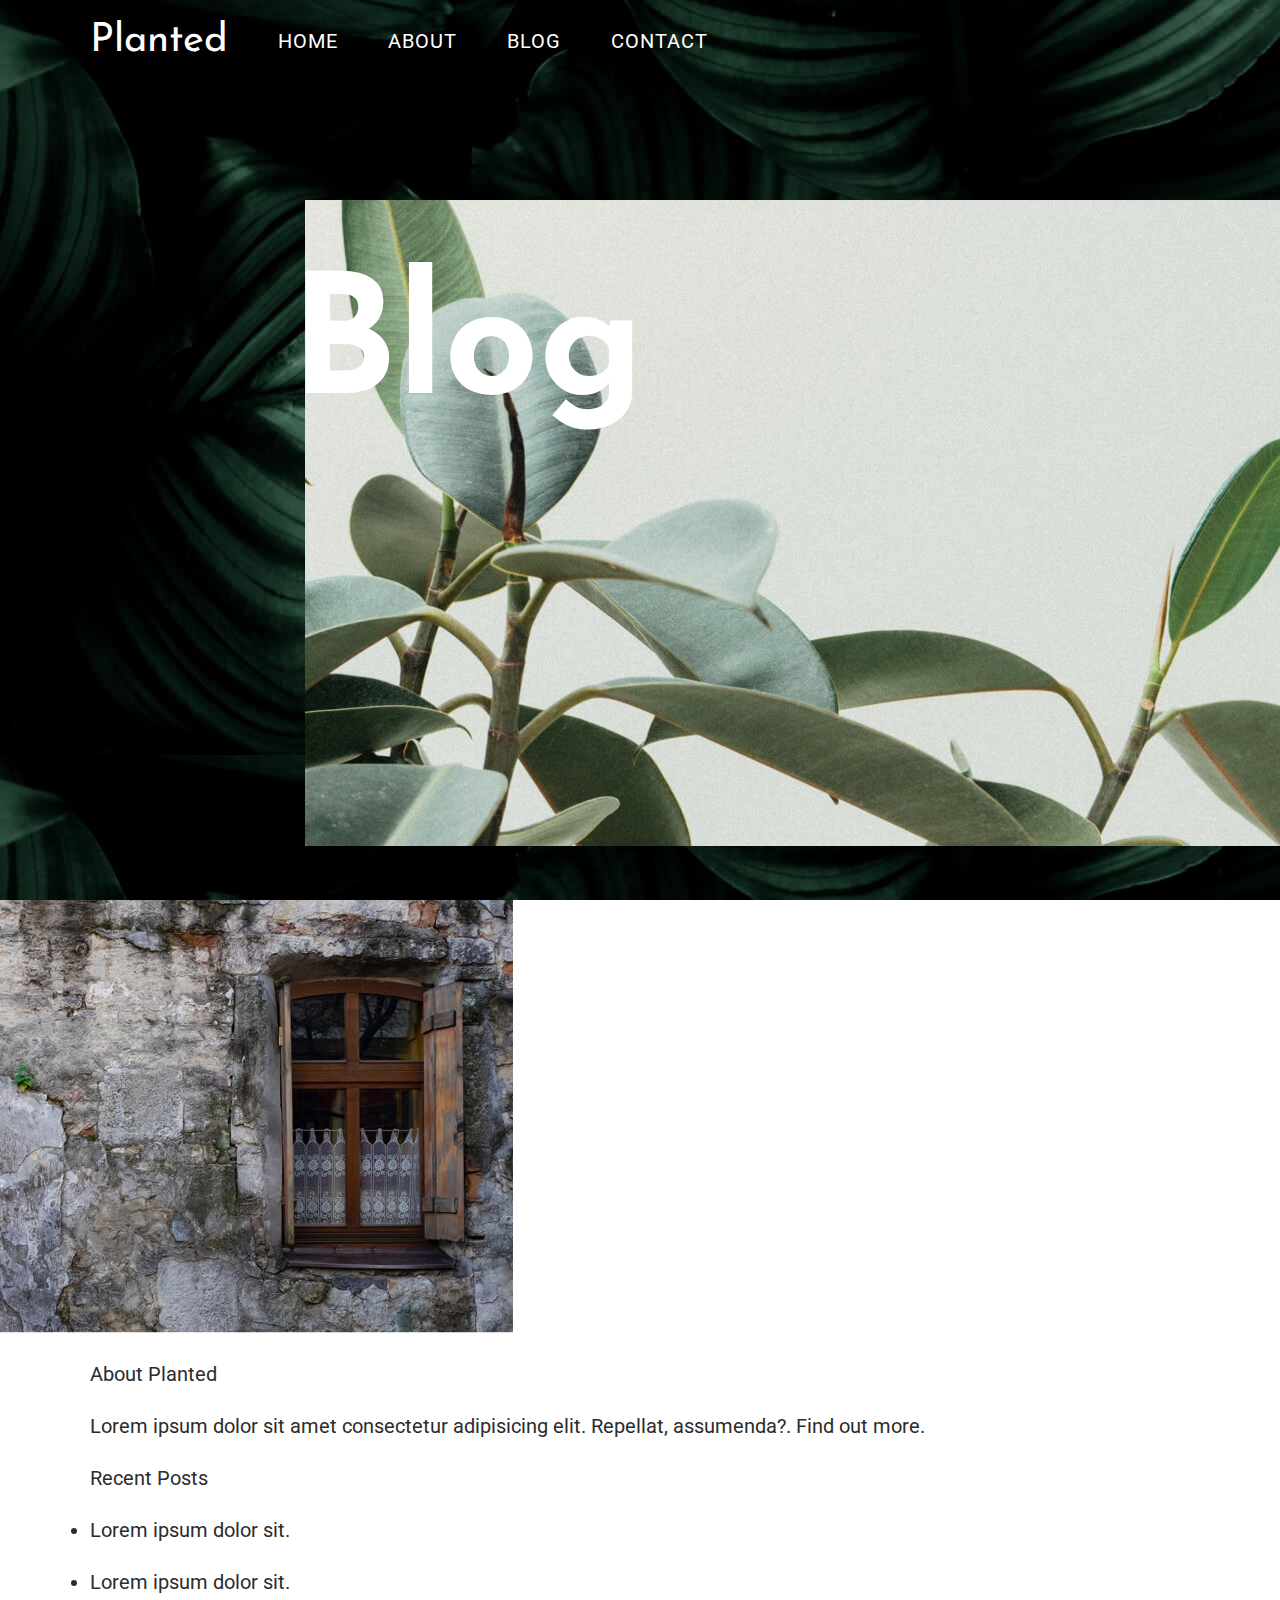
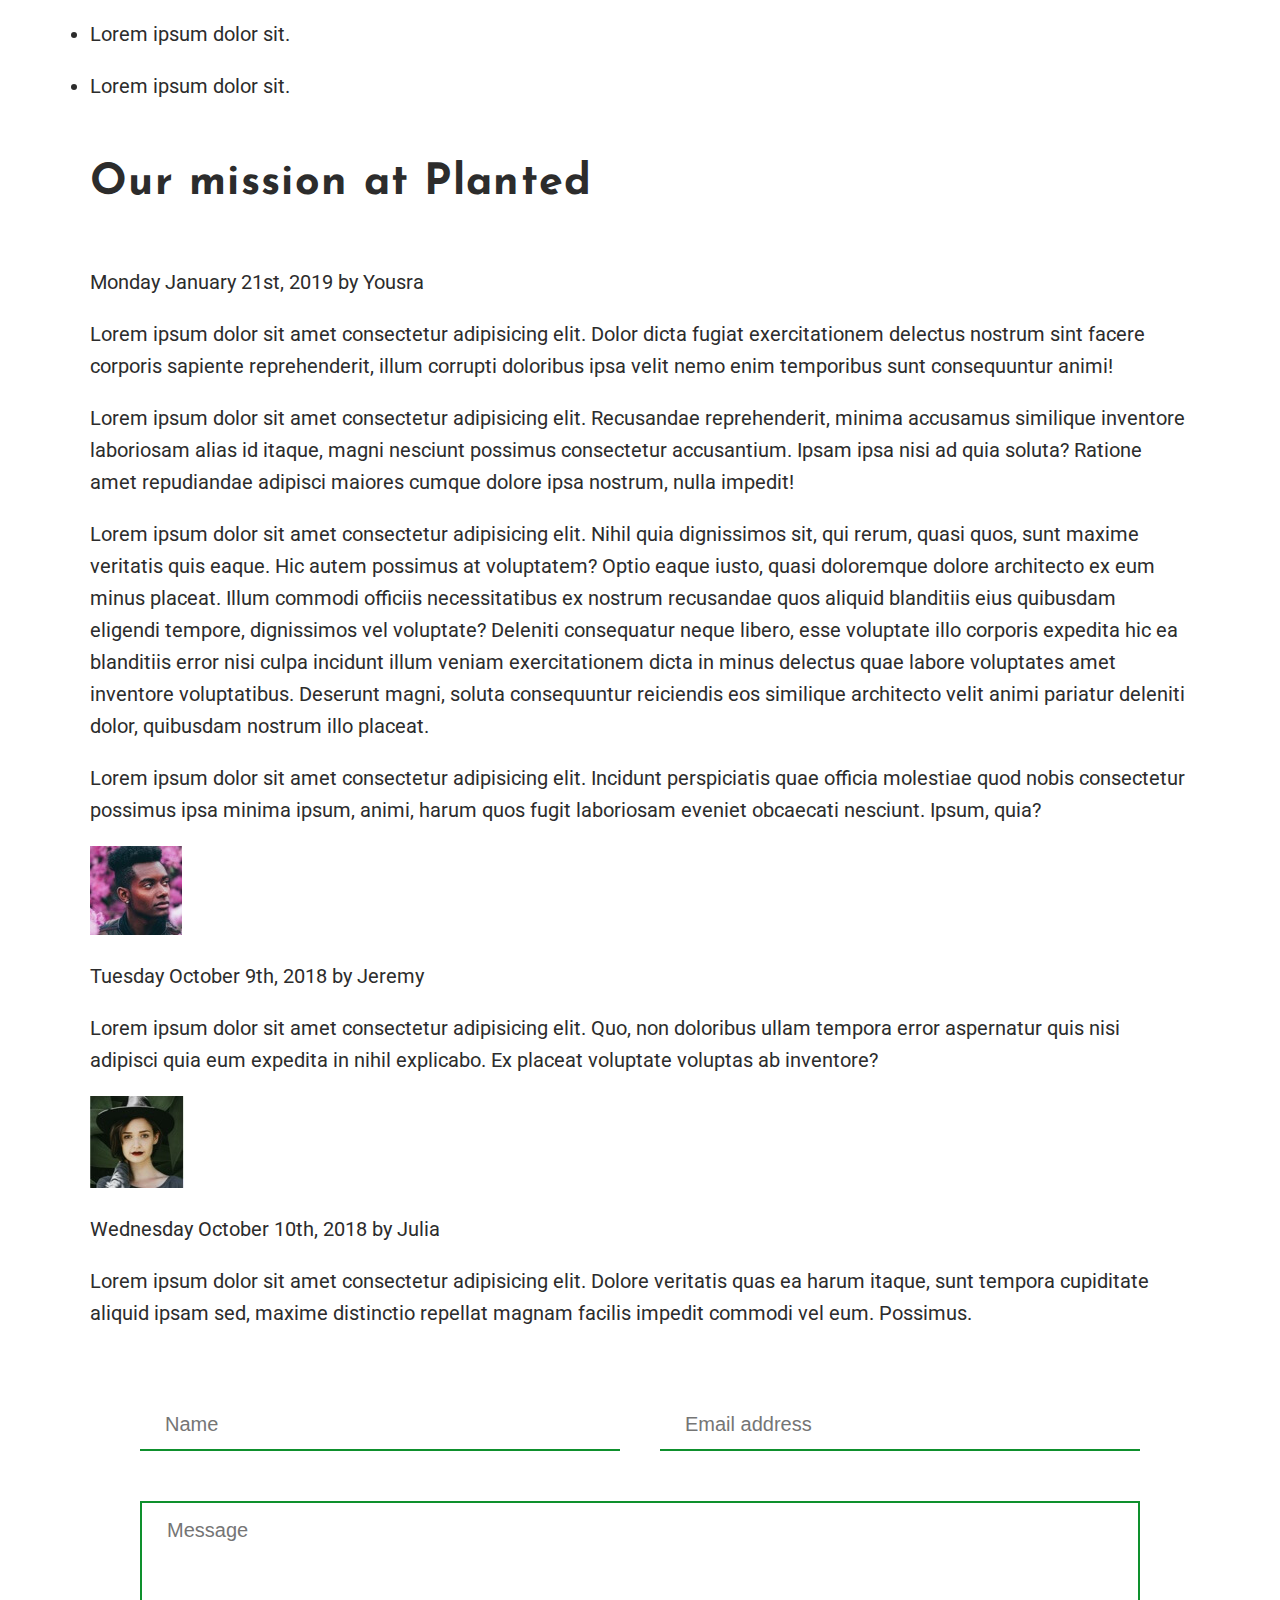
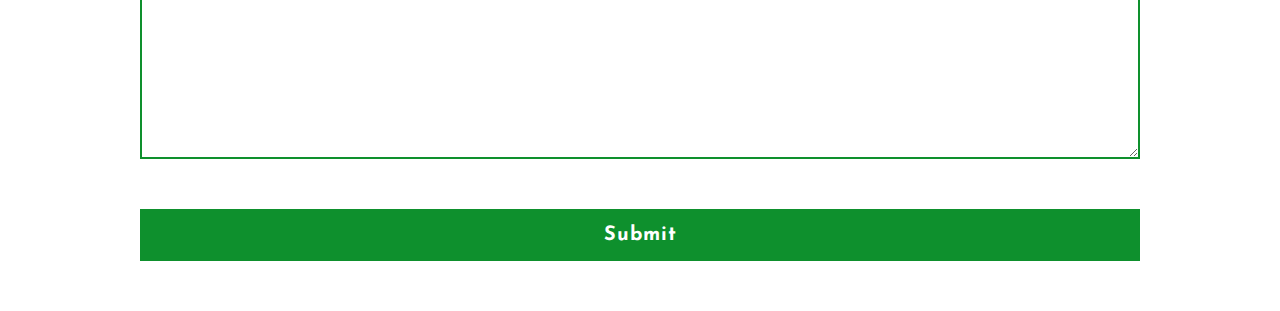
==== html/blog.html @ 73bd5e55 "create blog html" ====
<!DOCTYPE html>
<html lang="en">

<head>
  <meta charset="UTF-8">
  <meta http-equiv="X-UA-Compatible" content="IE=edge">
  <meta name="viewport" content="width=device-width, initial-scale=1.0">
  <link rel="stylesheet" href="../styles/styles.css">
  <link rel="preconnect" href="https://fonts.googleapis.com">
  <link rel="preconnect" href="https://fonts.gstatic.com" crossorigin>
  <link href="https://fonts.googleapis.com/css2?family=Josefin+Sans:wght@400;700&family=Roboto&display=swap"
    rel="stylesheet">
  <title>Blog</title>
</head>

<body>
  <header>
    <div class="wrapper">
      <!-- nav area + H1-->
      <nav>
        <ul>
          <li>
            <p>Planted</p>
          </li>
          <li><a href="#home">HOME</a></li>
          <li><a href="#about">ABOUT</a></li>
          <li><a href="#blog">BLOG</a></li>
          <li><a
              href="file:///c:/Users/KylerJung/Desktop/web-dev/2022-cohort40-wd-bootcamp/project-1-planted/project-1-planted/html/contact.html#contact">CONTACT</a>
          </li>
        </ul>
      </nav>
      <div class="zIndexH1">
        <h1>Blog</h1>
      </div>
    </div> <!-- end of wrapper -->
    <div class="imgContainer">
      <img src="../planted-final-assets/planted-final-assets/post-image.jpg" alt="picture of zoomed in foliage">
    </div>
  </header>

  <main>
    <section class="sidebarSection">
      <div class="sidebar">
        <img src="../planted-final-assets/planted-final-assets/side-bar-image.jpg" alt="photo of window in old european-style house">
        <div class="wrapper">
          <p class="">About Planted</p>
          <p>Lorem ipsum dolor sit amet consectetur adipisicing elit. Repellat, assumenda?. <span>Find out more.</span></p>
          <p>Recent Posts</p>
          <ul>
            <li>
              <p>Lorem ipsum dolor sit.</p>
            </li>
            <li>
              <p>Lorem ipsum dolor sit.</p>
            </li>
            <li>
              <p>Lorem ipsum dolor sit.</p>
            </li>
            <li>
              <p>Lorem ipsum dolor sit.</p>
            </li>
          </ul>
        </div>
      </div>
    </section>

    <section class="blogPostSection">
      <div class="wrapper">
        <div class="blogPost">
          <h4>Our mission at Planted</h4>
          <p>Monday January 21st, 2019 by <span>Yousra</span></p>
          <p>Lorem ipsum dolor sit amet consectetur adipisicing elit. Dolor dicta fugiat exercitationem delectus nostrum sint facere corporis sapiente reprehenderit, illum corrupti doloribus ipsa velit nemo enim temporibus sunt consequuntur animi!</p>
          <p>Lorem ipsum dolor sit amet consectetur adipisicing elit. Recusandae reprehenderit, minima accusamus similique inventore laboriosam alias id itaque, magni nesciunt possimus consectetur accusantium. Ipsam ipsa nisi ad quia soluta? Ratione amet repudiandae adipisci maiores cumque dolore ipsa nostrum, nulla impedit!</p>
          <p>Lorem ipsum dolor sit amet consectetur adipisicing elit. Nihil quia dignissimos sit, qui rerum, quasi quos, sunt maxime veritatis quis eaque. Hic autem possimus at voluptatem? Optio eaque iusto, quasi doloremque dolore architecto ex eum minus placeat. Illum commodi officiis necessitatibus ex nostrum recusandae quos aliquid blanditiis eius quibusdam eligendi tempore, dignissimos vel voluptate? Deleniti consequatur neque libero, esse voluptate illo corporis expedita hic ea blanditiis error nisi culpa incidunt illum veniam exercitationem dicta in minus delectus quae labore voluptates amet inventore voluptatibus. Deserunt magni, soluta consequuntur reiciendis eos similique architecto velit animi pariatur deleniti dolor, quibusdam nostrum illo placeat.</p>
          <p>Lorem ipsum dolor sit amet consectetur adipisicing elit. Incidunt perspiciatis quae officia molestiae quod nobis consectetur possimus ipsa minima ipsum, animi, harum quos fugit laboriosam eveniet obcaecati nesciunt. Ipsum, quia?</p>
        </div>

        <div class="comments">
          <div class="comment">
            <div class="commentImg">
              <img src="../planted-final-assets/planted-final-assets/profile-image.jpg" alt="profile image of commenter">
            </div>
            <p>Tuesday October 9th, 2018 by Jeremy</p>
            <p>Lorem ipsum dolor sit amet consectetur adipisicing elit. Quo, non doloribus ullam tempora error aspernatur quis nisi adipisci quia eum expedita in nihil explicabo. Ex placeat voluptate voluptas ab inventore?</p>
          </div>

          <div class="comment">
            <div class="commentImg">
              <img src="../planted-final-assets/planted-final-assets/profile-image-2.jpg" alt="profile image of commenter">
            </div>
            <p>Wednesday October 10th, 2018 by Julia</p>
            <p>Lorem ipsum dolor sit amet consectetur adipisicing elit. Dolore veritatis quas ea harum itaque, sunt tempora cupiditate aliquid ipsam sed, maxime distinctio repellat magnam facilis impedit commodi vel eum. Possimus.</p>
          </div>
        </div>

        <div class="formContainer">
          <form action="" method="get" class="contactForm">
            <div class="formDiv">
              <input type="text" name="" id="" placeholder="Name" class="name">
              <input type="email" placeholder="Email address" class="email">
            </div>
            <textarea name="message" id="" cols="30" rows="5" placeholder="Message"></textarea>
            <button>Submit</button>
          </form>
        </div>
      </div>
    </section>
  </main>
</body>
---- styles/styles.css ----
html {
  line-height: 1.15;
  -ms-text-size-adjust: 100%;
  -webkit-text-size-adjust: 100%;
}

body {
  margin: 0;
}

article, aside, footer, header, nav, section {
  display: block;
}

h1 {
  font-size: 2em;
  margin: 0.67em 0;
}

figcaption, figure, main {
  display: block;
}

figure {
  margin: 1em 40px;
}

hr {
  -webkit-box-sizing: content-box;
          box-sizing: content-box;
  height: 0;
  overflow: visible;
}

pre {
  font-family: monospace, monospace;
  font-size: 1em;
}

a {
  background-color: transparent;
  -webkit-text-decoration-skip: objects;
}

abbr[title] {
  border-bottom: none;
  text-decoration: underline;
  -webkit-text-decoration: underline dotted;
          text-decoration: underline dotted;
}

b, strong {
  font-weight: inherit;
}

b, strong {
  font-weight: bolder;
}

code, kbd, samp {
  font-family: monospace, monospace;
  font-size: 1em;
}

dfn {
  font-style: italic;
}

mark {
  background-color: #ff0;
  color: #000;
}

small {
  font-size: 80%;
}

sub, sup {
  font-size: 75%;
  line-height: 0;
  position: relative;
  vertical-align: baseline;
}

sub {
  bottom: -0.25em;
}

sup {
  top: -0.5em;
}

audio, video {
  display: inline-block;
}

audio:not([controls]) {
  display: none;
  height: 0;
}

img {
  border-style: none;
}

svg:not(:root) {
  overflow: hidden;
}

button, input, optgroup, select, textarea {
  font-family: sans-serif;
  font-size: 100%;
  line-height: 1.15;
  margin: 0;
}

button, input {
  overflow: visible;
}

button, select {
  text-transform: none;
}

button, html [type=button], [type=reset], [type=submit] {
  -webkit-appearance: button;
}

button::-moz-focus-inner, [type=button]::-moz-focus-inner, [type=reset]::-moz-focus-inner, [type=submit]::-moz-focus-inner {
  border-style: none;
  padding: 0;
}

button:-moz-focusring, [type=button]:-moz-focusring, [type=reset]:-moz-focusring, [type=submit]:-moz-focusring {
  outline: 1px dotted ButtonText;
}

fieldset {
  padding: 0.35em 0.75em 0.625em;
}

legend {
  -webkit-box-sizing: border-box;
          box-sizing: border-box;
  color: inherit;
  display: table;
  max-width: 100%;
  padding: 0;
  white-space: normal;
}

progress {
  display: inline-block;
  vertical-align: baseline;
}

textarea {
  overflow: auto;
}

[type=checkbox], [type=radio] {
  -webkit-box-sizing: border-box;
          box-sizing: border-box;
  padding: 0;
}

[type=number]::-webkit-inner-spin-button, [type=number]::-webkit-outer-spin-button {
  height: auto;
}

[type=search] {
  -webkit-appearance: textfield;
  outline-offset: -2px;
}

[type=search]::-webkit-search-cancel-button, [type=search]::-webkit-search-decoration {
  -webkit-appearance: none;
}

::-webkit-file-upload-button {
  -webkit-appearance: button;
  font: inherit;
}

details, menu {
  display: block;
}

summary {
  display: list-item;
}

canvas {
  display: inline-block;
}

template {
  display: none;
}

[hidden] {
  display: none;
}

html {
  -webkit-box-sizing: border-box;
  box-sizing: border-box;
}

*, *:before, *:after {
  -webkit-box-sizing: inherit;
          box-sizing: inherit;
}

html {
  font-size: 125%;
}

body {
  font-family: "Roboto";
  font-size: 1rem;
  color: #2c2c2c;
}

h2, h3, h4, h5, h6, button {
  font-family: "Josefin Sans";
  font-weight: bold;
}

h1 {
  font-family: "Josefin Sans";
  font-size: 8.3rem;
}

h2 {
  font-size: 4rem;
  line-height: 4.6rem;
}

h3 {
  font-size: 2.815rem;
  letter-spacing: 0.065rem;
}

h4 {
  font-size: 2.15rem;
  letter-spacing: 0.065rem;
}

h5 {
  font-size: 2.1rem;
  letter-spacing: 0.05rem;
}

h6 {
  font-size: 1.6rem;
  letter-spacing: 0.05rem;
}

button, a {
  font-size: 1rem;
  line-height: 1.6rem;
  letter-spacing: 0.05rem;
}

ul, li, a, input {
  padding: 0;
  margin: 0;
}

a {
  text-decoration: none;
  color: inherit;
  cursor: pointer;
  -webkit-transition: 0.3s;
  transition: 0.3s;
}

p {
  font-size: 1rem;
  line-height: 1.6rem;
}

.wrapper {
  max-width: 1100px;
  width: 90%;
  margin: 0 auto;
}

button {
  background-color: #0e902d;
  border: none;
  padding: 10px 30px;
  color: #fff;
  margin-top: 25px;
}

nav ul {
  display: -webkit-box;
  display: -ms-flexbox;
  display: flex;
  -webkit-box-align: center;
      -ms-flex-align: center;
          align-items: center;
  padding-top: 25px;
}
nav ul li {
  list-style: none;
  -webkit-box-align: center;
      -ms-flex-align: center;
          align-items: center;
}
nav ul li p {
  font-family: "Josefin Sans";
  margin: 0;
  padding: 0 25px 0 0;
  font-size: 2rem;
  color: #fff;
}
nav ul li a {
  padding: 25px;
  color: #fff;
}
nav ul li a:hover, nav ul li a:focus {
  color: #F8E71C;
}

header {
  background-image: url(../planted-final-assets/planted-final-assets/home-image-1.jpg);
  height: 100vh;
  width: 100%;
}

h1 {
  margin-top: 200px;
  padding-left: 200px;
  color: #fff;
}
h1 span {
  color: #F8E71C;
}

.imgContainer {
  position: absolute;
  right: 0;
  top: 200px;
}

.zIndexH1 {
  position: relative;
  z-index: 10;
}

.about {
  background-color: #F0EFED;
}

.whatIsPlanted {
  padding: 300px 0;
  text-align: center;
}
.whatIsPlanted h3 {
  margin: 25px 0;
}

.upcomingWorkshop,
.uniquePlants {
  display: -webkit-box;
  display: -ms-flexbox;
  display: flex;
  -webkit-box-pack: justify;
      -ms-flex-pack: justify;
          justify-content: space-between;
}

.upcomingWorkshopImg {
  position: relative;
  right: 20%;
  bottom: 50px;
}
.upcomingWorkshopImg img {
  -webkit-box-shadow: 20px 20px 0 -5px #F8E71C;
          box-shadow: 20px 20px 0 -5px #F8E71C;
}

.upcomingWorkshopText {
  position: relative;
  right: 20px;
}
.upcomingWorkshopText h6 {
  margin: 75px 0 25px 0;
}

.uniquePlantsImg {
  position: relative;
  left: 20%;
  top: 50px;
}
.uniquePlantsImg img {
  -webkit-box-shadow: -20px 20px 0 -5px #F8E71C;
          box-shadow: -20px 20px 0 -5px #F8E71C;
}

.uniquePlantsText {
  text-align: right;
  position: relative;
  left: 40px;
}

.widget {
  background-color: #F0EFED;
  display: -webkit-box;
  display: -ms-flexbox;
  display: flex;
  padding: 100px 0;
}
.widget li {
  list-style: none;
}
.widget li h6 {
  margin: 75px 0 25px 0;
}
.widget li i {
  position: relative;
  top: 115px;
  right: 75px;
  height: 50px;
  line-height: 50px;
  width: 50px;
  background-color: #F8E71C;
  border-radius: 50%;
  text-align: center;
  color: #2c2c2c;
}

.row1,
.row2 {
  display: -webkit-box;
  display: -ms-flexbox;
  display: flex;
}

.community,
.getInTouch {
  padding-left: 75px;
}

.founder {
  background-color: #F0EFED;
}

.founder .wrapper {
  padding: 100px 0;
  display: -webkit-box;
  display: -ms-flexbox;
  display: flex;
  -webkit-box-pack: justify;
      -ms-flex-pack: justify;
          justify-content: space-between;
}

.founderText {
  max-width: 60%;
}
.founderText h5 {
  margin: 15px 0;
}

.founderImg img {
  -webkit-box-shadow: 20px 20px 0 -5px #F8E71C;
          box-shadow: 20px 20px 0 -5px #F8E71C;
}

.imgSection {
  background-color: #F0EFED;
}
.imgSection img {
  width: 100vw;
}

.gallery {
  padding: 100px 0;
}

.galleryContainer ul {
  display: -webkit-box;
  display: -ms-flexbox;
  display: flex;
}
.galleryContainer ul li {
  list-style: none;
  -webkit-box-pack: justify;
      -ms-flex-pack: justify;
          justify-content: space-between;
}
.galleryContainer ul li img {
  max-width: 95%;
}

footer {
  background-color: #2c2c2c;
  color: #fff;
}
footer p {
  text-align: center;
  margin: 0;
  padding: 5px 0;
}

.contact {
  background-image: url(../planted-final-assets/planted-final-assets/contact-header-1.jpg);
  background-size: cover;
}
.contact h2 {
  color: #F8E71C;
  margin: 25px 0;
}
.contact .zIndexH1 {
  position: absolute;
  bottom: 0;
}

.contactArea {
  background-color: #F0EFED;
}
.contactArea .wrapper {
  display: -webkit-box;
  display: -ms-flexbox;
  display: flex;
  padding: 200px 0;
  -webkit-box-pack: justify;
      -ms-flex-pack: justify;
          justify-content: space-between;
}

.contactArea.formContainer {
  width: 50%;
  position: absolute;
  top: 70vh;
  right: 10%;
  max-width: 1100px;
  background-color: #fff;
  -webkit-box-shadow: -20px 20px 0 -5px #F8E71C;
          box-shadow: -20px 20px 0 -5px #F8E71C;
}

.contactForm {
  display: -webkit-box;
  display: -ms-flexbox;
  display: flex;
  -webkit-box-orient: vertical;
  -webkit-box-direction: normal;
      -ms-flex-direction: column;
          flex-direction: column;
  padding: 50px;
}
.contactForm button {
  margin-top: 50px;
}

.formDiv {
  padding-bottom: 50px;
  display: -webkit-box;
  display: -ms-flexbox;
  display: flex;
  -webkit-box-pack: justify;
      -ms-flex-pack: justify;
          justify-content: space-between;
}
.formDiv .name,
.formDiv .email {
  width: 48%;
  border: none;
  border-bottom: 2px solid #0e902d;
}

textarea {
  border: 2px solid #0e902d;
}

textarea,
.name,
.email {
  line-height: 50px;
  padding-left: 25px;
}

.address i {
  padding-right: 15px;
  color: #0e902d;
  font-size: 1.2rem;
}
.address .emailAddress {
  font-family: "Josefin Sans";
  font-weight: bold;
  font-size: 1.2rem;
  line-height: 1.6rem;
}
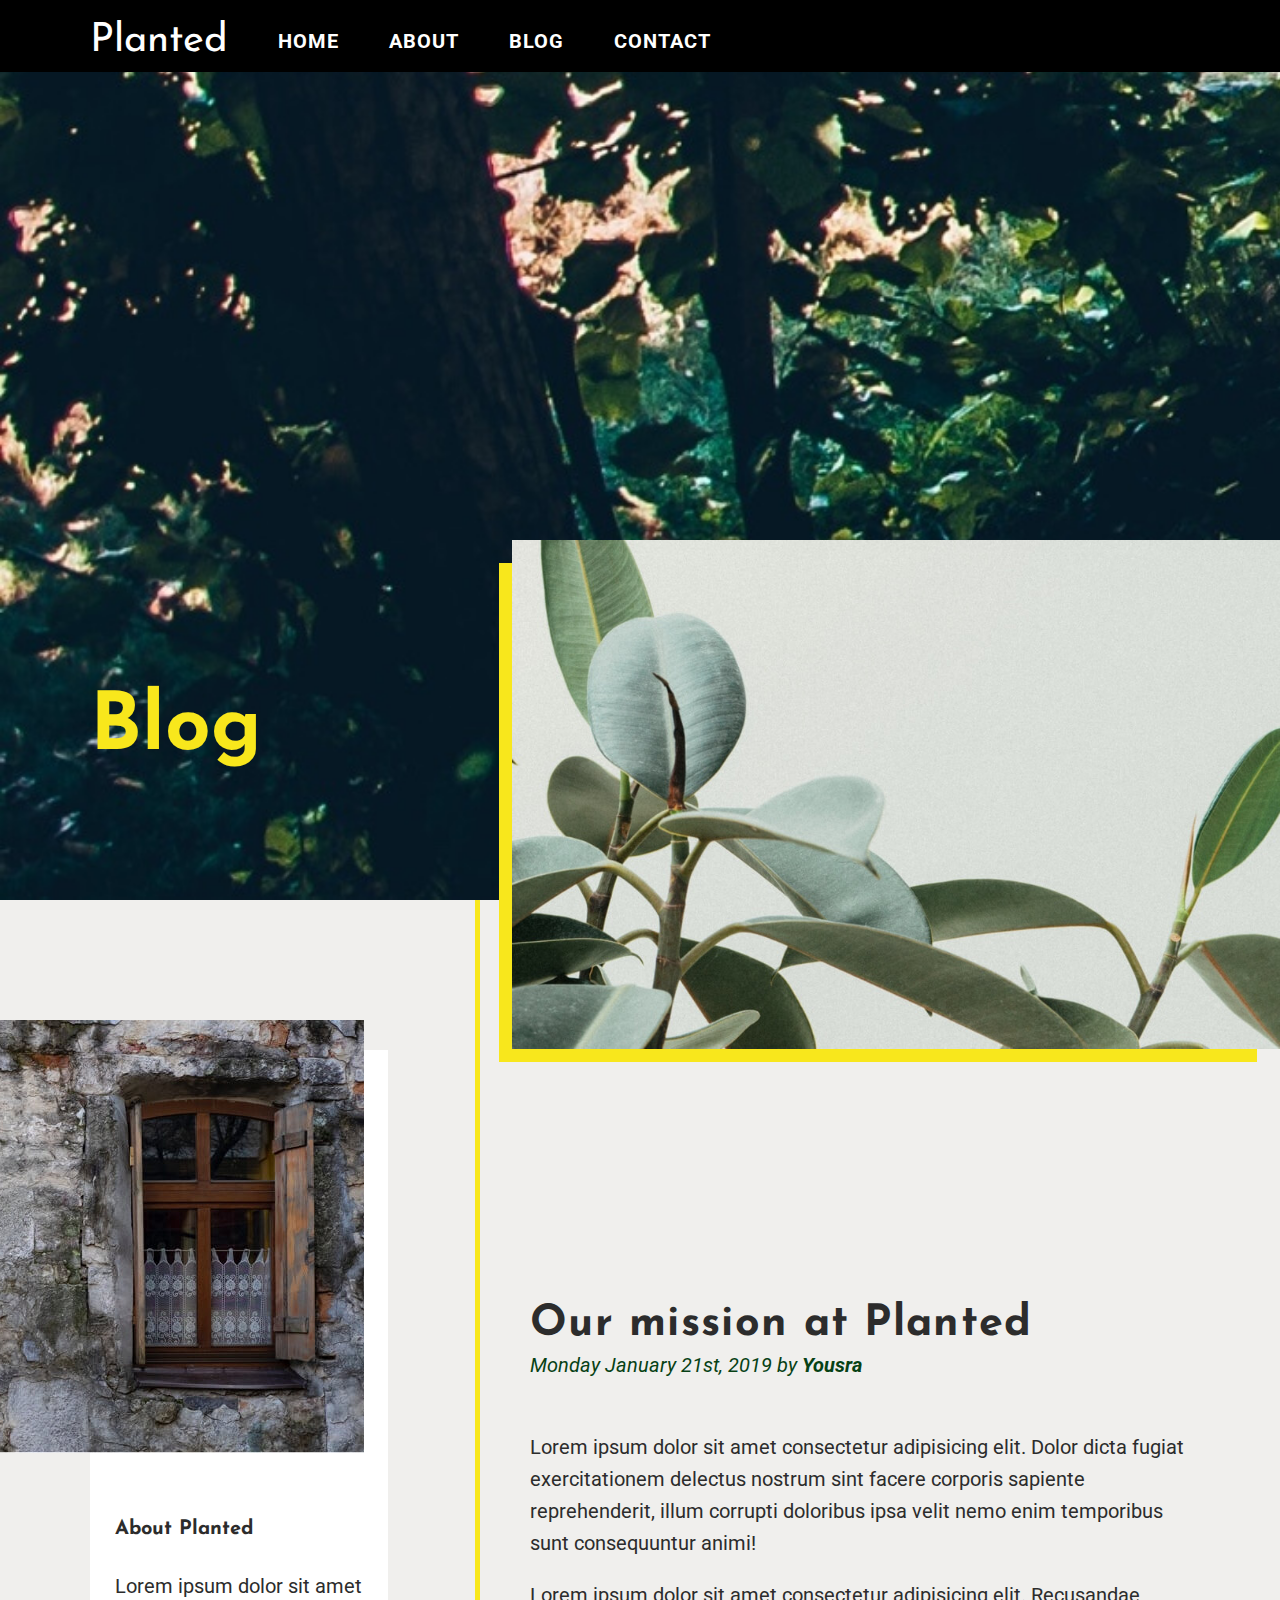
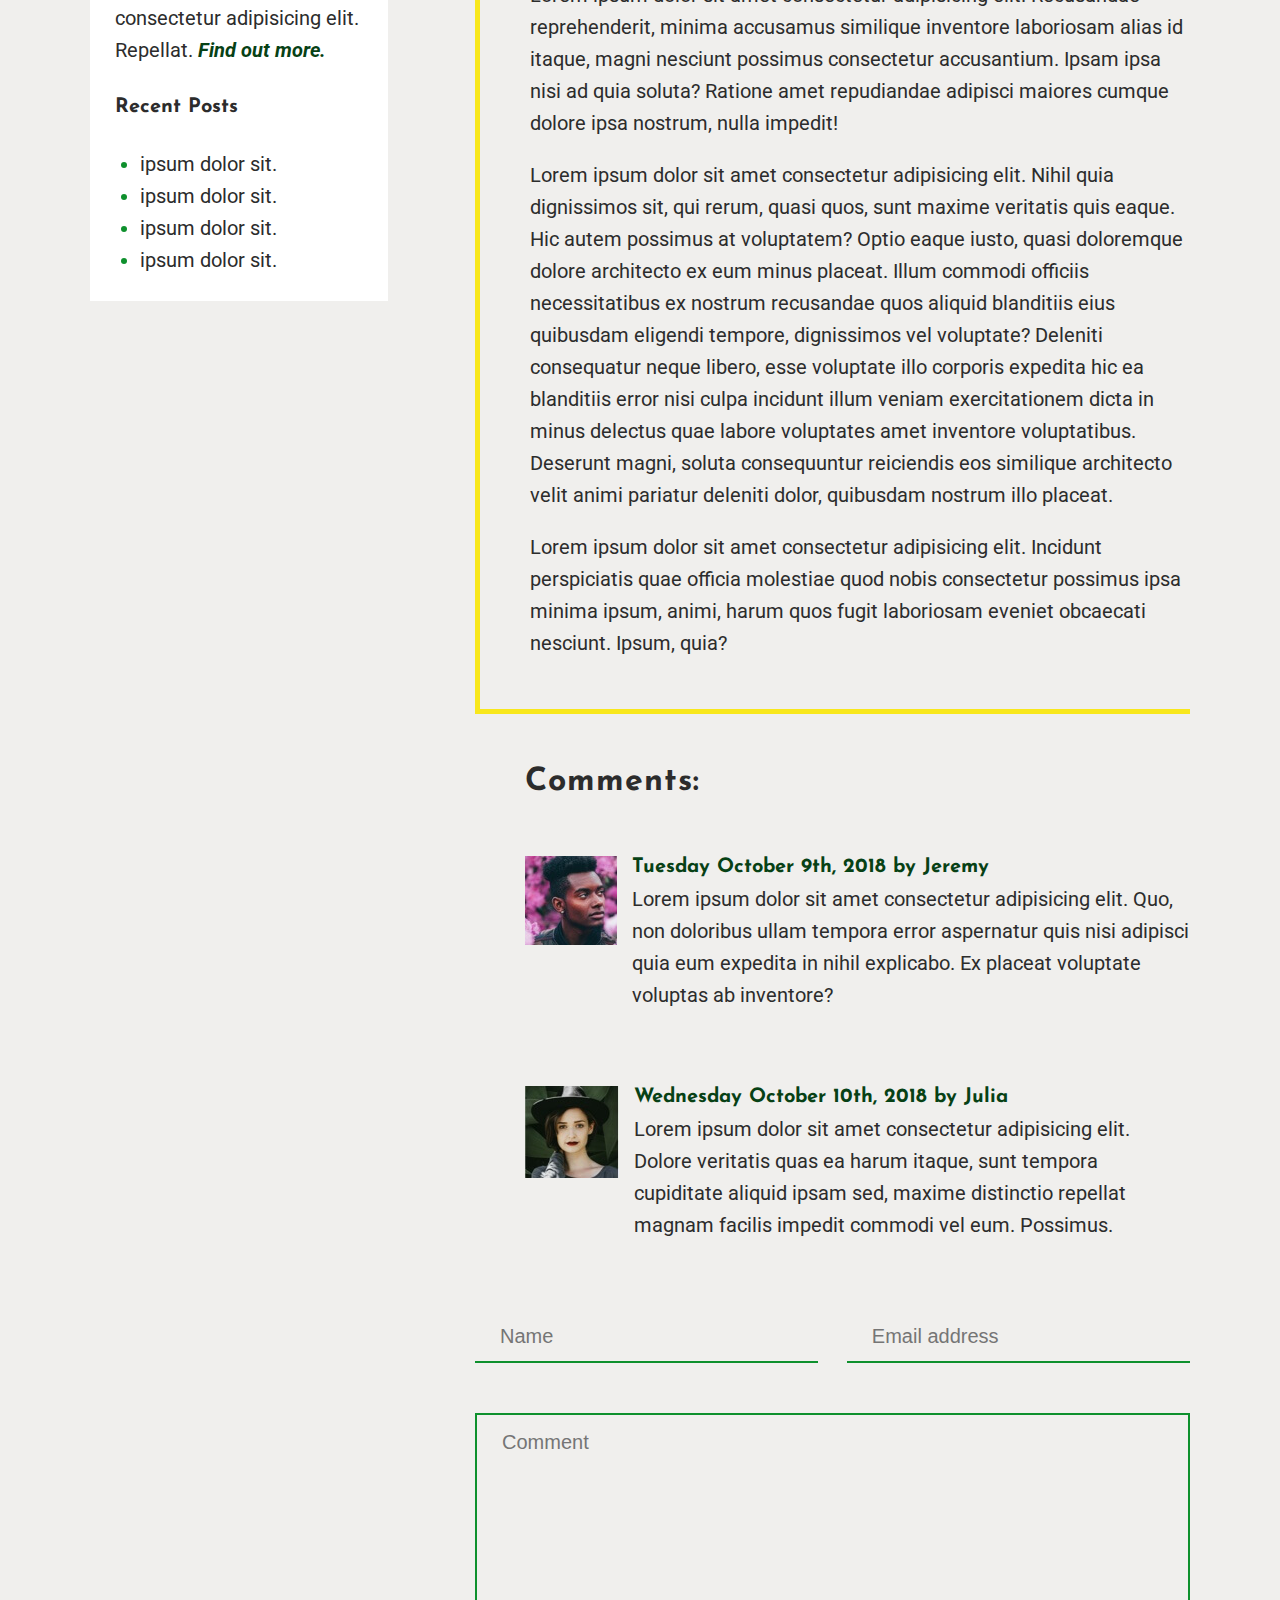
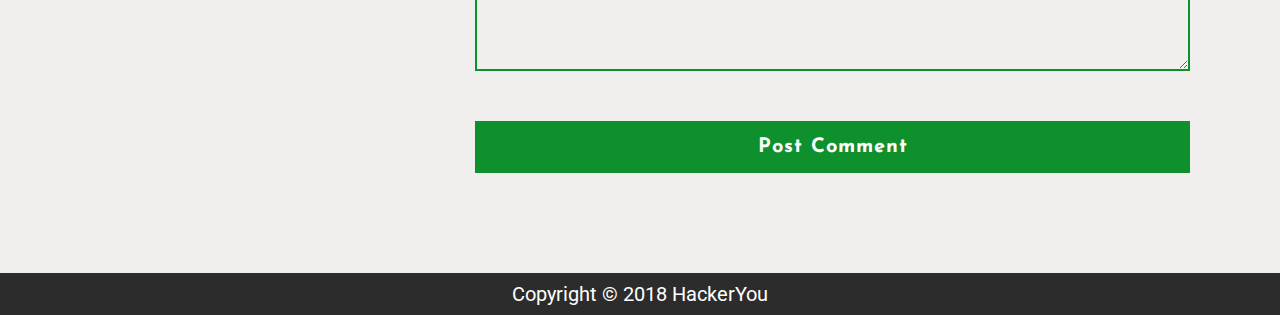
==== commit d1ea8fa2: "finished blog styling and fixed some bugs" ====
--- a/html/blog.html
+++ b/html/blog.html
@@ -14,83 +14,102 @@
 </head>
 
 <body>
-  <header>
+  <header class="blogPage" id="blogPage">
+    <div class="navBackground">
+      <div class="wrapper">
+        <!-- nav area + H1-->
+        <nav>
+          <ul>
+            <li>
+              <p>Planted</p>
+            </li>
+            <li><a href="#home">HOME</a></li>
+            <li><a href="#about">ABOUT</a></li>
+            <li><a href="#blog">BLOG</a></li>
+            <li><a
+                href="file:///c:/Users/KylerJung/Desktop/web-dev/2022-cohort40-wd-bootcamp/project-1-planted/project-1-planted/html/contact.html#contact">CONTACT</a>
+            </li>
+          </ul>
+        </nav>
+      </div>
+    </div>
     <div class="wrapper">
-      <!-- nav area + H1-->
-      <nav>
-        <ul>
-          <li>
-            <p>Planted</p>
-          </li>
-          <li><a href="#home">HOME</a></li>
-          <li><a href="#about">ABOUT</a></li>
-          <li><a href="#blog">BLOG</a></li>
-          <li><a
-              href="file:///c:/Users/KylerJung/Desktop/web-dev/2022-cohort40-wd-bootcamp/project-1-planted/project-1-planted/html/contact.html#contact">CONTACT</a>
-          </li>
-        </ul>
-      </nav>
       <div class="zIndexH1">
-        <h1>Blog</h1>
+        <h2>Blog</h2>
       </div>
     </div> <!-- end of wrapper -->
-    <div class="imgContainer">
-      <img src="../planted-final-assets/planted-final-assets/post-image.jpg" alt="picture of zoomed in foliage">
+    <div class="blogImg">
+      <div class="imgContainer">
+        <img src="../planted-final-assets/planted-final-assets/post-image.jpg" alt="picture of zoomed in foliage">
+      </div>
     </div>
   </header>
 
-  <main>
-    <section class="sidebarSection">
-      <div class="sidebar">
-        <img src="../planted-final-assets/planted-final-assets/side-bar-image.jpg" alt="photo of window in old european-style house">
-        <div class="wrapper">
-          <p class="">About Planted</p>
-          <p>Lorem ipsum dolor sit amet consectetur adipisicing elit. Repellat, assumenda?. <span>Find out more.</span></p>
-          <p>Recent Posts</p>
-          <ul>
-            <li>
-              <p>Lorem ipsum dolor sit.</p>
-            </li>
-            <li>
-              <p>Lorem ipsum dolor sit.</p>
-            </li>
-            <li>
-              <p>Lorem ipsum dolor sit.</p>
-            </li>
-            <li>
-              <p>Lorem ipsum dolor sit.</p>
-            </li>
-          </ul>
+  <main class="blogMain">
+    <div class="flexWrapper">
+      <section class="sidebarSection">
+        <div class="sidebar">
+          <div class="sidebarImg">
+            <img src="../planted-final-assets/planted-final-assets/side-bar-image.jpg" alt="photo of window in old european-style house">
+          </div>
+          <div class="sidebarSpacing">
+            <p class="sidebarTitle">About Planted</p>
+            <p class="sidebarText">Lorem ipsum dolor sit amet consectetur adipisicing elit. Repellat. <span>Find out more.</span></p>
+            <p class="sidebarTitle">Recent Posts</p>
+            <ul class="sidebarList">
+              <li>
+                <p><span>ipsum dolor sit.</span></p>
+              </li>
+              <li>
+                <p><span>ipsum dolor sit.</span></p>
+              </li>
+              <li>
+                <p><span>ipsum dolor sit.</span></p>
+              </li>
+              <li>
+                <p><span>ipsum dolor sit.</span></p>
+              </li>
+            </ul>
+          </div>
         </div>
-      </div>
-    </section>
+      </section>
 
-    <section class="blogPostSection">
-      <div class="wrapper">
+      <section class="blogPostSection">
         <div class="blogPost">
           <h4>Our mission at Planted</h4>
-          <p>Monday January 21st, 2019 by <span>Yousra</span></p>
+          <p class="author">Monday January 21st, 2019 by <span>Yousra</span></p>
           <p>Lorem ipsum dolor sit amet consectetur adipisicing elit. Dolor dicta fugiat exercitationem delectus nostrum sint facere corporis sapiente reprehenderit, illum corrupti doloribus ipsa velit nemo enim temporibus sunt consequuntur animi!</p>
           <p>Lorem ipsum dolor sit amet consectetur adipisicing elit. Recusandae reprehenderit, minima accusamus similique inventore laboriosam alias id itaque, magni nesciunt possimus consectetur accusantium. Ipsam ipsa nisi ad quia soluta? Ratione amet repudiandae adipisci maiores cumque dolore ipsa nostrum, nulla impedit!</p>
           <p>Lorem ipsum dolor sit amet consectetur adipisicing elit. Nihil quia dignissimos sit, qui rerum, quasi quos, sunt maxime veritatis quis eaque. Hic autem possimus at voluptatem? Optio eaque iusto, quasi doloremque dolore architecto ex eum minus placeat. Illum commodi officiis necessitatibus ex nostrum recusandae quos aliquid blanditiis eius quibusdam eligendi tempore, dignissimos vel voluptate? Deleniti consequatur neque libero, esse voluptate illo corporis expedita hic ea blanditiis error nisi culpa incidunt illum veniam exercitationem dicta in minus delectus quae labore voluptates amet inventore voluptatibus. Deserunt magni, soluta consequuntur reiciendis eos similique architecto velit animi pariatur deleniti dolor, quibusdam nostrum illo placeat.</p>
           <p>Lorem ipsum dolor sit amet consectetur adipisicing elit. Incidunt perspiciatis quae officia molestiae quod nobis consectetur possimus ipsa minima ipsum, animi, harum quos fugit laboriosam eveniet obcaecati nesciunt. Ipsum, quia?</p>
         </div>
+      </section>
+    </div>
 
+    <div class="wrapper">
+      <section class="commentSection" id="commentSection">
         <div class="comments">
+          <div class="commentTitle">
+            <h6>Comments:</h6>
+          </div>
           <div class="comment">
             <div class="commentImg">
               <img src="../planted-final-assets/planted-final-assets/profile-image.jpg" alt="profile image of commenter">
             </div>
-            <p>Tuesday October 9th, 2018 by Jeremy</p>
-            <p>Lorem ipsum dolor sit amet consectetur adipisicing elit. Quo, non doloribus ullam tempora error aspernatur quis nisi adipisci quia eum expedita in nihil explicabo. Ex placeat voluptate voluptas ab inventore?</p>
+            <div class="commentText">
+              <p class="date">Tuesday October 9th, 2018 by Jeremy</p>
+              <p>Lorem ipsum dolor sit amet consectetur adipisicing elit. Quo, non doloribus ullam tempora error aspernatur quis nisi adipisci quia eum expedita in nihil explicabo. Ex placeat voluptate voluptas ab inventore?</p>
+            </div>
           </div>
 
           <div class="comment">
             <div class="commentImg">
               <img src="../planted-final-assets/planted-final-assets/profile-image-2.jpg" alt="profile image of commenter">
             </div>
-            <p>Wednesday October 10th, 2018 by Julia</p>
-            <p>Lorem ipsum dolor sit amet consectetur adipisicing elit. Dolore veritatis quas ea harum itaque, sunt tempora cupiditate aliquid ipsam sed, maxime distinctio repellat magnam facilis impedit commodi vel eum. Possimus.</p>
+            <div class="commentText">
+              <p class="date">Wednesday October 10th, 2018 by Julia</p>
+              <p>Lorem ipsum dolor sit amet consectetur adipisicing elit. Dolore veritatis quas ea harum itaque, sunt tempora cupiditate aliquid ipsam sed, maxime distinctio repellat magnam facilis impedit commodi vel eum. Possimus.</p>
+            </div>
           </div>
         </div>
 
@@ -100,11 +119,17 @@
               <input type="text" name="" id="" placeholder="Name" class="name">
               <input type="email" placeholder="Email address" class="email">
             </div>
-            <textarea name="message" id="" cols="30" rows="5" placeholder="Message"></textarea>
-            <button>Submit</button>
+            <textarea name="message" id="" cols="30" rows="5" placeholder="Comment" class="message"></textarea>
+            <button>Post Comment</button>
           </form>
         </div>
+      </section>
+    </div>
+  </main>
+
+    <footer>
+      <div class="wrapper">
+        <p>Copyright © 2018 HackerYou</p>
       </div>
-    </section>
-  </main>
+    </footer>
 </body>--- a/styles/styles.css
+++ b/styles/styles.css
@@ -302,7 +302,7 @@
   -webkit-box-align: center;
       -ms-flex-align: center;
           align-items: center;
-  padding-top: 25px;
+  padding: 25px 0 15px 0;
 }
 nav ul li {
   list-style: none;
@@ -320,6 +320,7 @@
 nav ul li a {
   padding: 25px;
   color: #fff;
+  font-weight: bold;
 }
 nav ul li a:hover, nav ul li a:focus {
   color: #F8E71C;
@@ -533,7 +534,7 @@
           justify-content: space-between;
 }
 
-.contactArea.formContainer {
+.contactArea .formContainer {
   width: 50%;
   position: absolute;
   top: 70vh;
@@ -595,4 +596,171 @@
   font-weight: bold;
   font-size: 1.2rem;
   line-height: 1.6rem;
+}
+
+.blogPage {
+  background-image: url(../planted-final-assets/planted-final-assets/blog-header-1.jpg);
+  background-size: cover;
+}
+.blogPage h2 {
+  color: #F8E71C;
+  margin: 25px 0;
+}
+.blogPage .zIndexH1 {
+  position: absolute;
+  bottom: 100px;
+}
+
+.blogMain {
+  background-color: #F0EFED;
+}
+
+.blogImg .imgContainer {
+  max-width: 60%;
+  top: 60vh;
+}
+.blogImg .imgContainer img {
+  max-width: 100%;
+  -webkit-box-shadow: -18px 18px 0 -5px #F8E71C;
+          box-shadow: -18px 18px 0 -5px #F8E71C;
+}
+
+.flexWrapper {
+  display: -webkit-box;
+  display: -ms-flexbox;
+  display: flex;
+  max-width: 1100px;
+  width: 90%;
+  margin: 0 auto;
+}
+
+.sidebarSection {
+  width: 35%;
+}
+.sidebarSection .sidebar {
+  background-color: #fff;
+  width: 77.5%;
+  margin-top: 150px;
+}
+.sidebarSection .sidebar .sidebarSpacing {
+  padding-left: 25px;
+}
+.sidebarSection .sidebar .sidebarTitle {
+  font-family: "Josefin Sans";
+  padding: 25px 0;
+  font-weight: bold;
+}
+.sidebarSection .sidebar p {
+  margin: 0;
+}
+.sidebarSection .sidebar ul {
+  margin-left: 25px;
+}
+.sidebarSection .sidebar .sidebarImg {
+  position: relative;
+  right: 80%;
+  bottom: 30px;
+}
+
+.sidebarText span {
+  color: #074115;
+  font-weight: bold;
+  font-style: italic;
+}
+
+.sidebarList {
+  padding-bottom: 25px;
+}
+.sidebarList li {
+  color: #0e902d;
+}
+.sidebarList li span {
+  color: #2c2c2c;
+}
+
+.blogPost {
+  margin-top: 400px;
+}
+.blogPost h4 {
+  margin: 0;
+}
+
+.blogPostSection {
+  padding: 0 0 30px 50px;
+  border-left: 5px solid #F8E71C;
+  border-bottom: 5px solid #F8E71C;
+}
+
+.commentSection {
+  display: -webkit-box;
+  display: -ms-flexbox;
+  display: flex;
+  -webkit-box-orient: vertical;
+  -webkit-box-direction: normal;
+      -ms-flex-direction: column;
+          flex-direction: column;
+  -webkit-box-align: end;
+      -ms-flex-align: end;
+          align-items: flex-end;
+}
+.commentSection .comments,
+.commentSection .formContainer {
+  width: 65%;
+  -webkit-box-align: end;
+      -ms-flex-align: end;
+          align-items: flex-end;
+  -ms-flex-wrap: wrap;
+      flex-wrap: wrap;
+}
+.commentSection .formContainer {
+  margin-bottom: 100px;
+}
+.commentSection .contactForm {
+  padding: 0;
+}
+.commentSection .contactForm .name,
+.commentSection .contactForm .email,
+.commentSection .contactForm .message {
+  background-color: #F0EFED;
+}
+
+.comments {
+  padding-left: 50px;
+}
+.comments p {
+  margin-top: 0;
+}
+
+.comment {
+  display: -webkit-box;
+  display: -ms-flexbox;
+  display: flex;
+  padding-bottom: 50px;
+}
+.comment .commentImg {
+  margin: 5px 15px 0 0;
+}
+
+.date {
+  font-family: "Josefin Sans";
+  color: #074115;
+  font-weight: bold;
+  margin-bottom: 0;
+}
+
+.commentTitle h6 {
+  margin: 50px 0;
+}
+
+.author {
+  color: #074115;
+  font-style: italic;
+  margin: 0 0 50px 0;
+}
+.author span {
+  font-weight: bold;
+}
+
+.navBackground {
+  background-color: black;
 }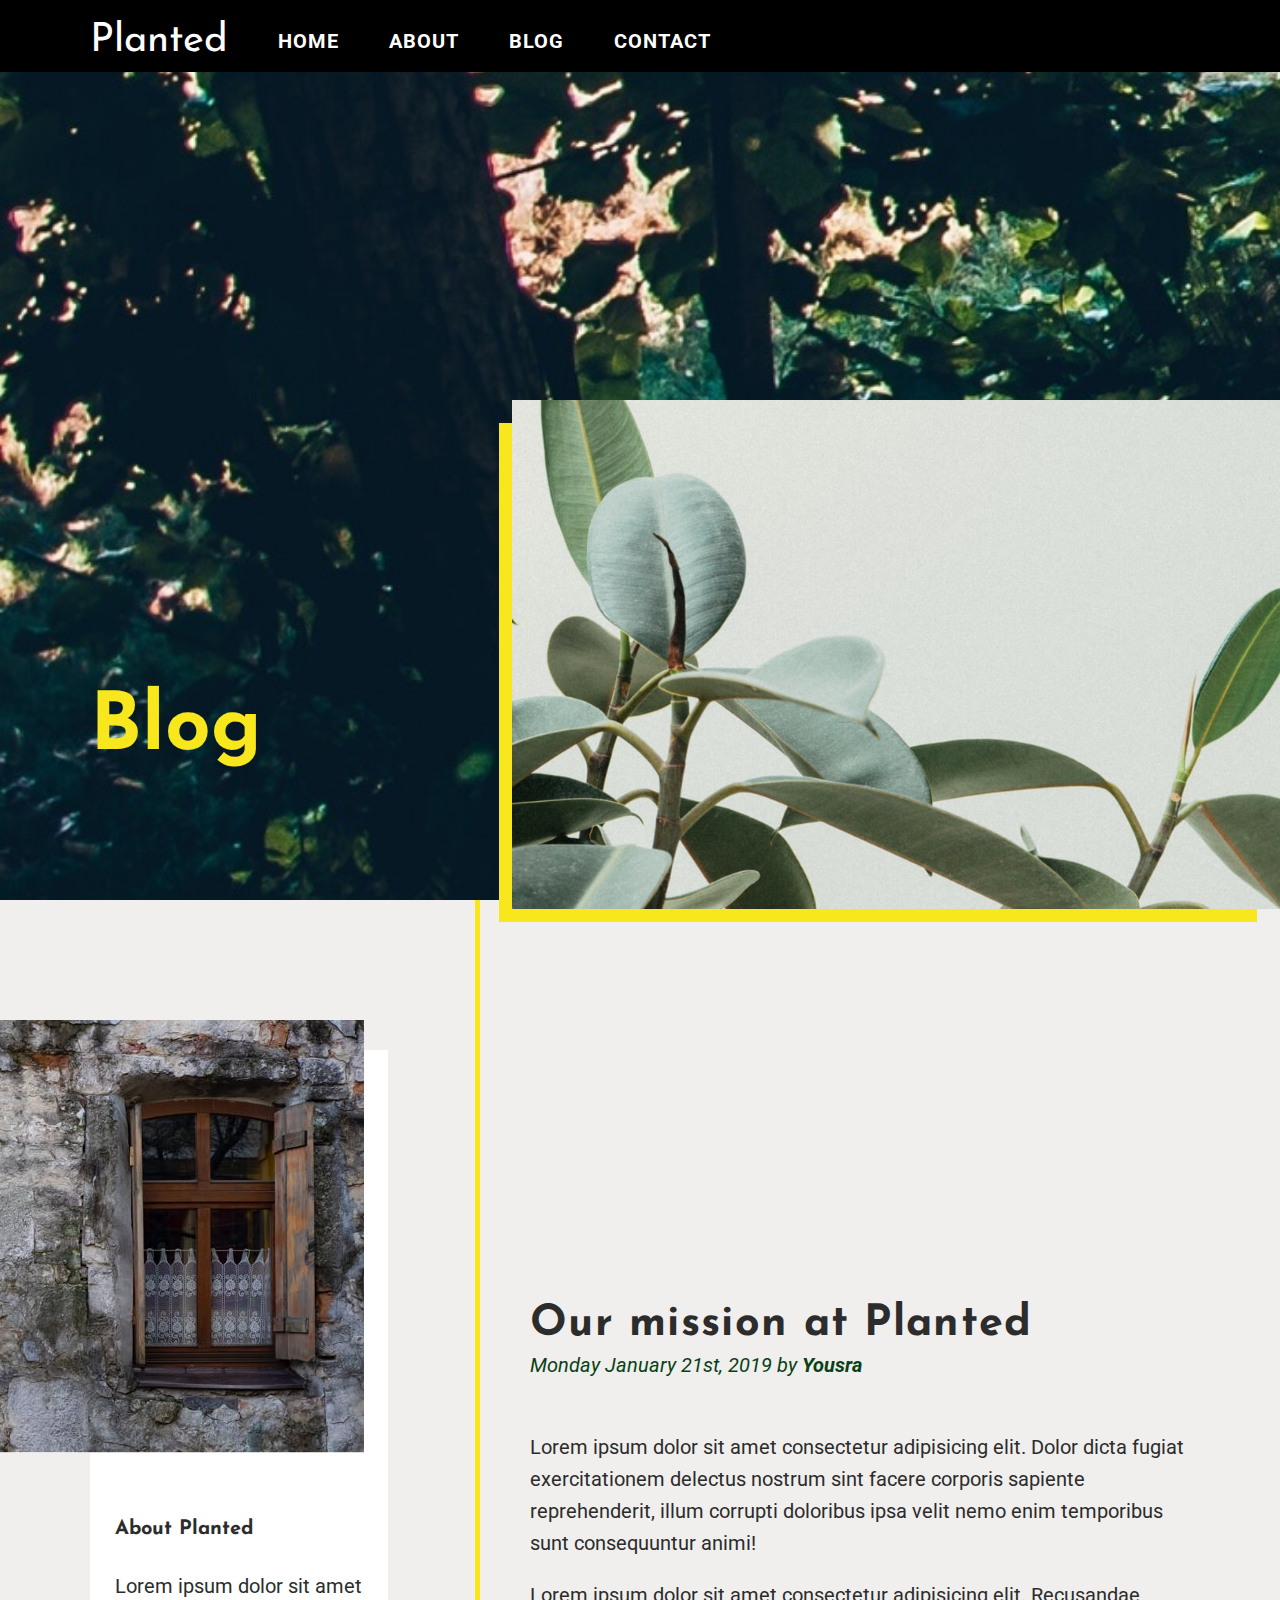
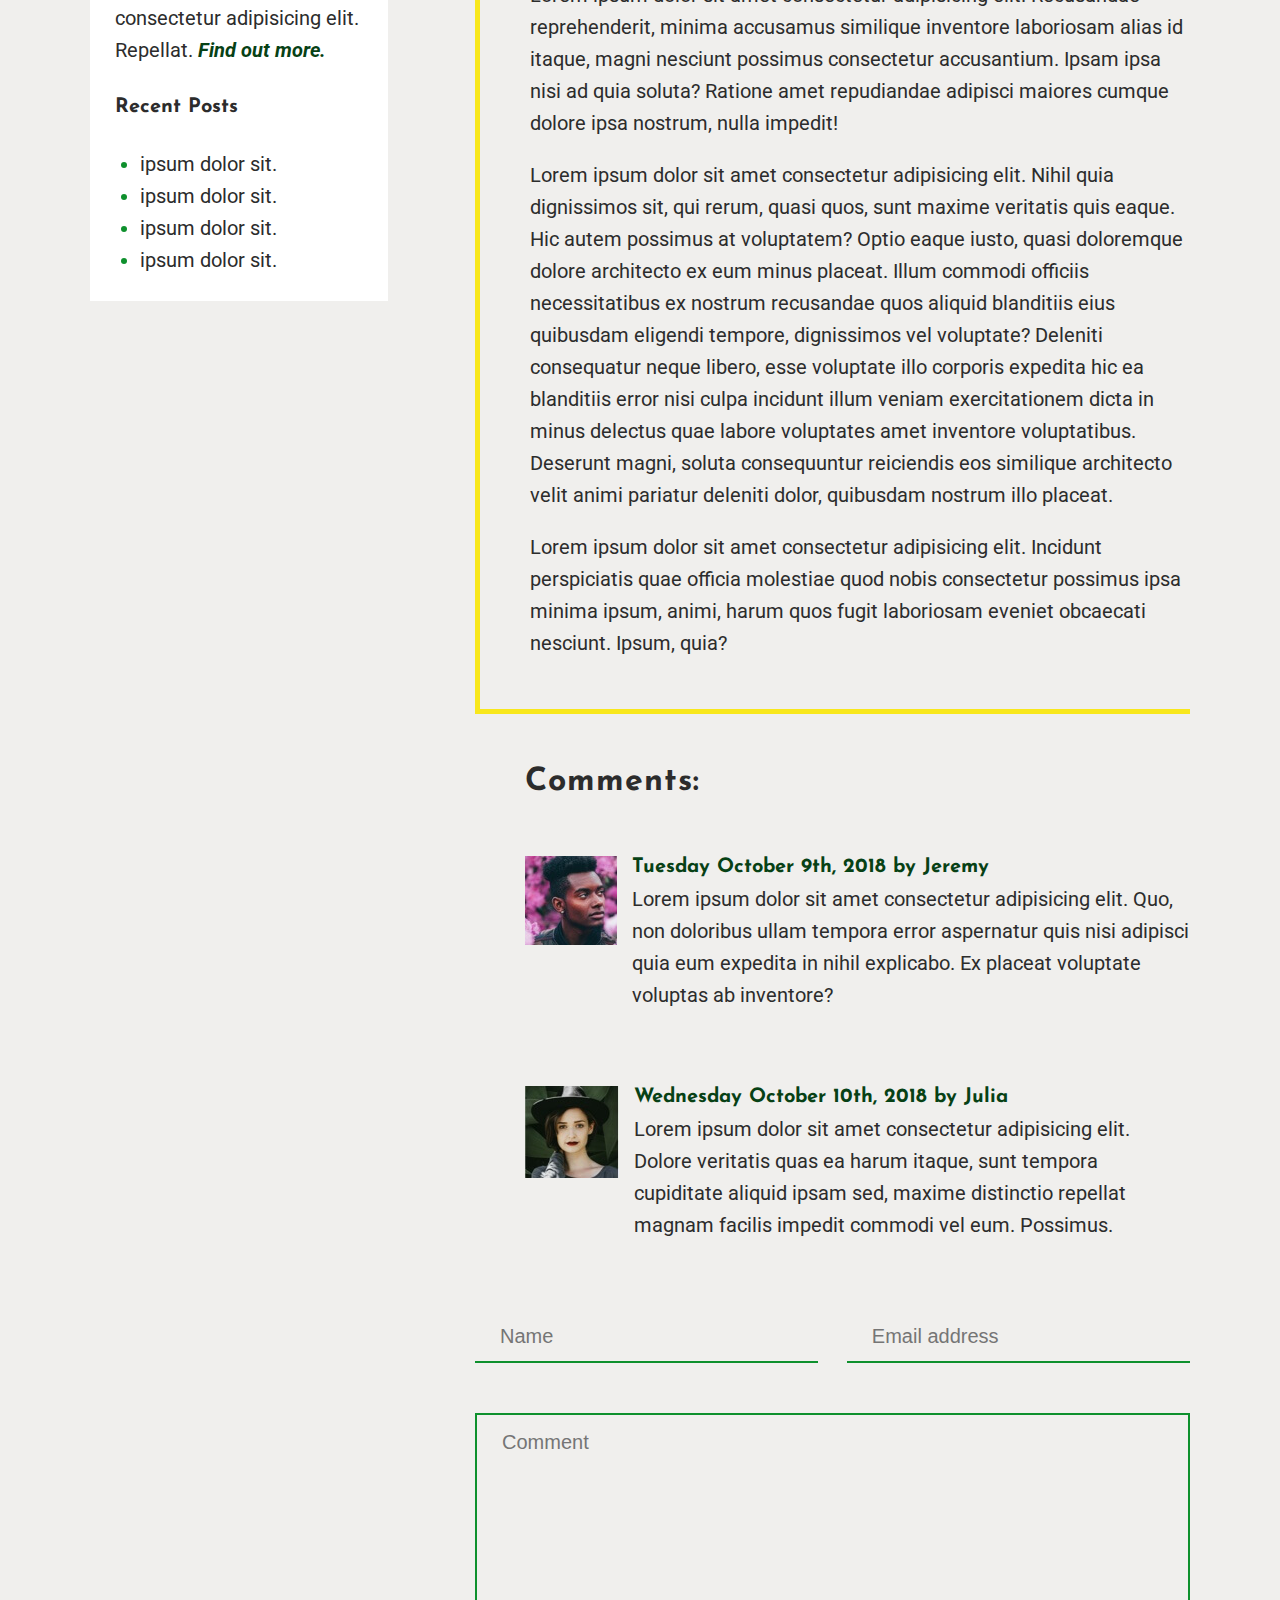
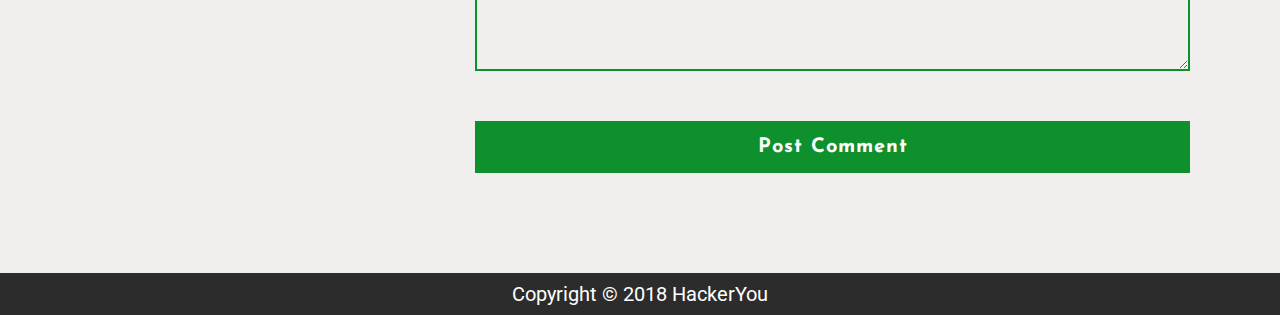
==== commit 06e6f7e4: "add most media queries and address minor bugs" ====
--- a/html/blog.html
+++ b/html/blog.html
@@ -37,11 +37,6 @@
       <div class="zIndexH1">
         <h2>Blog</h2>
       </div>
-    </div> <!-- end of wrapper -->
-    <div class="blogImg">
-      <div class="imgContainer">
-        <img src="../planted-final-assets/planted-final-assets/post-image.jpg" alt="picture of zoomed in foliage">
-      </div>
     </div>
   </header>
 
@@ -75,6 +70,12 @@
       </section>
 
       <section class="blogPostSection">
+        <div class="blogImg">
+          <div class="imgContainer">
+            <img src="../planted-final-assets/planted-final-assets/post-image.jpg" alt="picture of zoomed in foliage">
+          </div>
+        </div>
+
         <div class="blogPost">
           <h4>Our mission at Planted</h4>
           <p class="author">Monday January 21st, 2019 by <span>Yousra</span></p>
--- a/styles/styles.css
+++ b/styles/styles.css
@@ -376,7 +376,7 @@
 
 .upcomingWorkshopImg {
   position: relative;
-  right: 20%;
+  right: calc(10% - 10px);
   bottom: 50px;
 }
 .upcomingWorkshopImg img {
@@ -394,8 +394,8 @@
 
 .uniquePlantsImg {
   position: relative;
-  left: 20%;
-  top: 50px;
+  left: calc(10% - 10px);
+  top: 100px;
 }
 .uniquePlantsImg img {
   -webkit-box-shadow: -20px 20px 0 -5px #F8E71C;
@@ -406,6 +406,7 @@
   text-align: right;
   position: relative;
   left: 40px;
+  padding-bottom: 50px;
 }
 
 .widget {
@@ -413,7 +414,7 @@
   display: -webkit-box;
   display: -ms-flexbox;
   display: flex;
-  padding: 100px 0;
+  padding: 100px 0 100px 75px;
 }
 .widget li {
   list-style: none;
@@ -476,7 +477,7 @@
   background-color: #F0EFED;
 }
 .imgSection img {
-  width: 100vw;
+  max-width: 100%;
 }
 
 .gallery {
@@ -514,7 +515,7 @@
 }
 .contact h2 {
   color: #F8E71C;
-  margin: 25px 0;
+  margin: 50px 0;
 }
 .contact .zIndexH1 {
   position: absolute;
@@ -616,8 +617,9 @@
 }
 
 .blogImg .imgContainer {
+  position: absolute;
   max-width: 60%;
-  top: 60vh;
+  top: 400px;
 }
 .blogImg .imgContainer img {
   max-width: 100%;
@@ -763,4 +765,251 @@
 
 .navBackground {
   background-color: black;
+}
+
+.sidebar {
+  position: sticky;
+  top: 0;
+}
+
+@media (max-width: 1100px) {
+  h1 {
+    padding-left: 100px;
+  }
+
+  .uniquePlantsImg {
+    top: 150px;
+  }
+
+  .blogImg .imgContainer {
+    position: static;
+    max-width: 100%;
+  }
+
+  .blogPost {
+    margin-top: 50px;
+  }
+}
+@media (max-width: 960px) {
+  h1 {
+    padding-left: 0;
+  }
+
+  .upcomingWorkshop {
+    -webkit-box-orient: vertical;
+    -webkit-box-direction: normal;
+        -ms-flex-direction: column;
+            flex-direction: column;
+  }
+
+  .uniquePlants {
+    -webkit-box-orient: vertical;
+    -webkit-box-direction: reverse;
+        -ms-flex-direction: column-reverse;
+            flex-direction: column-reverse;
+  }
+
+  .upcomingWorkshop,
+.uniquePlants {
+    -webkit-box-align: center;
+        -ms-flex-align: center;
+            align-items: center;
+  }
+  .upcomingWorkshop .upcomingWorkshopText,
+.upcomingWorkshop .uniquePlantsText,
+.uniquePlants .upcomingWorkshopText,
+.uniquePlants .uniquePlantsText {
+    position: static;
+    text-align: center;
+  }
+  .upcomingWorkshop .upcomingWorkshopText,
+.uniquePlants .upcomingWorkshopText {
+    padding-bottom: 100px;
+  }
+
+  .upcomingWorkshopImg {
+    padding-top: 50px;
+  }
+
+  .uniquePlantsImg,
+.upcomingWorkshopImg {
+    position: static;
+  }
+
+  .founder .wrapper {
+    -webkit-box-orient: vertical;
+    -webkit-box-direction: normal;
+        -ms-flex-direction: column;
+            flex-direction: column;
+    text-align: center;
+  }
+
+  .founderText {
+    max-width: 100%;
+    padding-top: 50px;
+  }
+
+  .sidebarSection .sidebar .sidebarImg {
+    right: 100%;
+  }
+
+  .contactArea .wrapper {
+    -webkit-box-orient: vertical;
+    -webkit-box-direction: reverse;
+        -ms-flex-direction: column-reverse;
+            flex-direction: column-reverse;
+    padding: 50px 0;
+    -webkit-box-align: center;
+        -ms-flex-align: center;
+            align-items: center;
+  }
+  .contactArea .formContainer {
+    position: static;
+    width: 75%;
+  }
+  .contactArea .address {
+    padding-top: 50px;
+    text-align: center;
+  }
+}
+@media (max-width: 860px) {
+  h1 {
+    font-size: 6rem;
+  }
+
+  .imgContainer img {
+    -o-object-fit: contain;
+       object-fit: contain;
+  }
+
+  .sidebarSection .sidebar .sidebarImg {
+    right: 160%;
+  }
+}
+@media (max-width: 750px) {
+  .sidebarSection .sidebar {
+    width: 100%;
+  }
+  .sidebarSection .sidebar .sidebarImg {
+    visibility: collapse;
+  }
+
+  .sidebarSpacing {
+    position: relative;
+    top: -400px;
+  }
+
+  .contactArea .formContainer {
+    width: 100%;
+  }
+}
+@media (max-width: 680px) {
+  h1 {
+    font-size: 4rem;
+    margin-top: 50px;
+  }
+
+  nav ul {
+    -webkit-box-orient: vertical;
+    -webkit-box-direction: normal;
+        -ms-flex-direction: column;
+            flex-direction: column;
+  }
+  nav ul li {
+    padding: 15px 0;
+  }
+  nav ul li a {
+    padding: 15px 100px;
+  }
+  nav ul li p {
+    padding-right: 0;
+  }
+
+  .imgContainer {
+    visibility: hidden;
+  }
+
+  .upcomingWorkshopImg img,
+.uniquePlantsImg img {
+    max-width: 100%;
+    -o-object-fit: cover;
+       object-fit: cover;
+  }
+
+  .row1,
+.row2 {
+    -webkit-box-orient: vertical;
+    -webkit-box-direction: normal;
+        -ms-flex-direction: column;
+            flex-direction: column;
+  }
+  .row1 .community,
+.row1 .getInTouch,
+.row2 .community,
+.row2 .getInTouch {
+    padding-left: 0;
+  }
+
+  .galleryContainer ul {
+    -webkit-box-orient: vertical;
+    -webkit-box-direction: normal;
+        -ms-flex-direction: column;
+            flex-direction: column;
+    -webkit-box-align: center;
+        -ms-flex-align: center;
+            align-items: center;
+  }
+  .galleryContainer ul li {
+    padding: 10px 0;
+    text-align: center;
+  }
+
+  .blogImg .imgContainer {
+    visibility: visible;
+  }
+
+  .sidebarSection {
+    width: 0%;
+  }
+
+  .sidebar {
+    visibility: collapse;
+  }
+
+  .blogPostSection {
+    width: 100%;
+    border: none;
+    padding: 0 0 30px 0;
+  }
+
+  .commentSection .comments,
+.commentSection .formContainer {
+    width: 100%;
+    padding-left: 0;
+  }
+}
+@media (max-width: 480px) {
+  h1 {
+    font-size: 3rem;
+  }
+
+  .formDiv {
+    -webkit-box-orient: vertical;
+    -webkit-box-direction: normal;
+        -ms-flex-direction: column;
+            flex-direction: column;
+  }
+  .formDiv .name,
+.formDiv .email {
+    width: 100%;
+  }
+
+  .commentImg img {
+    visibility: collapse;
+    width: 0;
+  }
+
+  .contactForm {
+    padding: 50px 10px;
+  }
 }